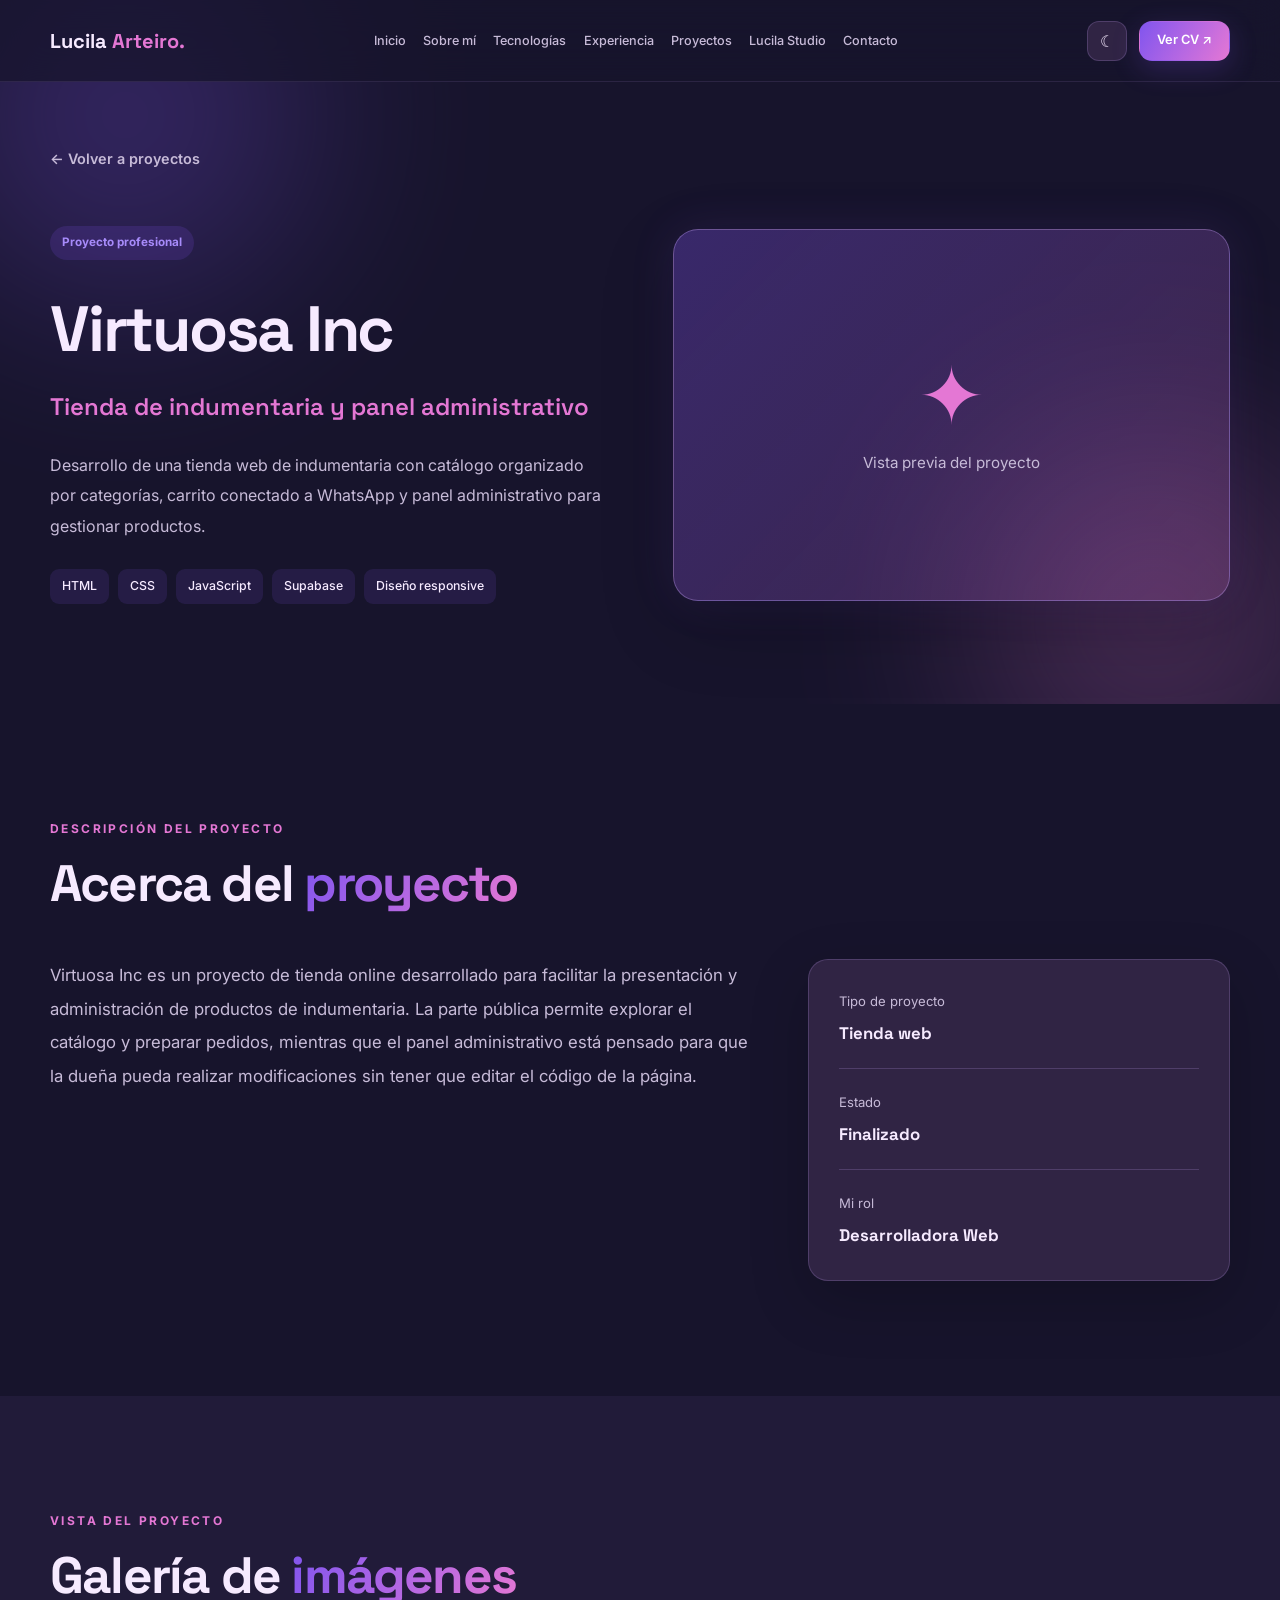
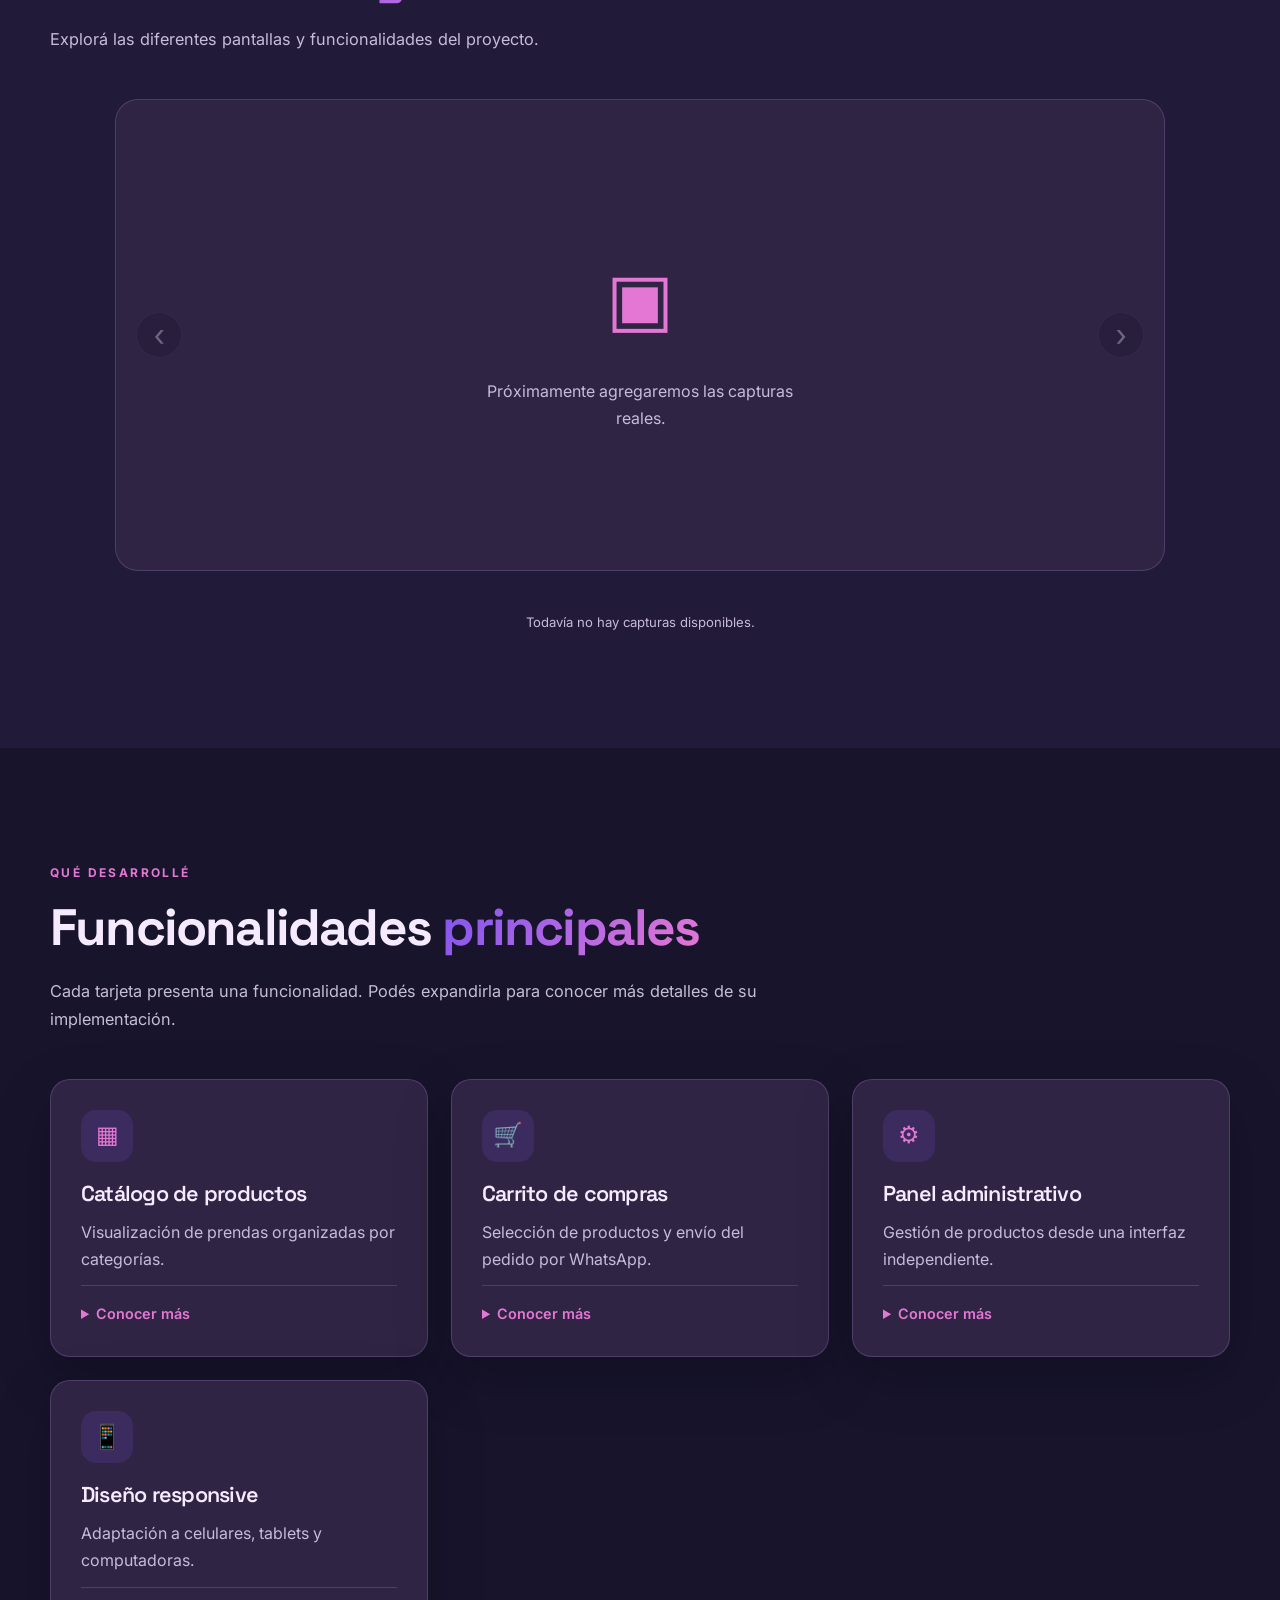
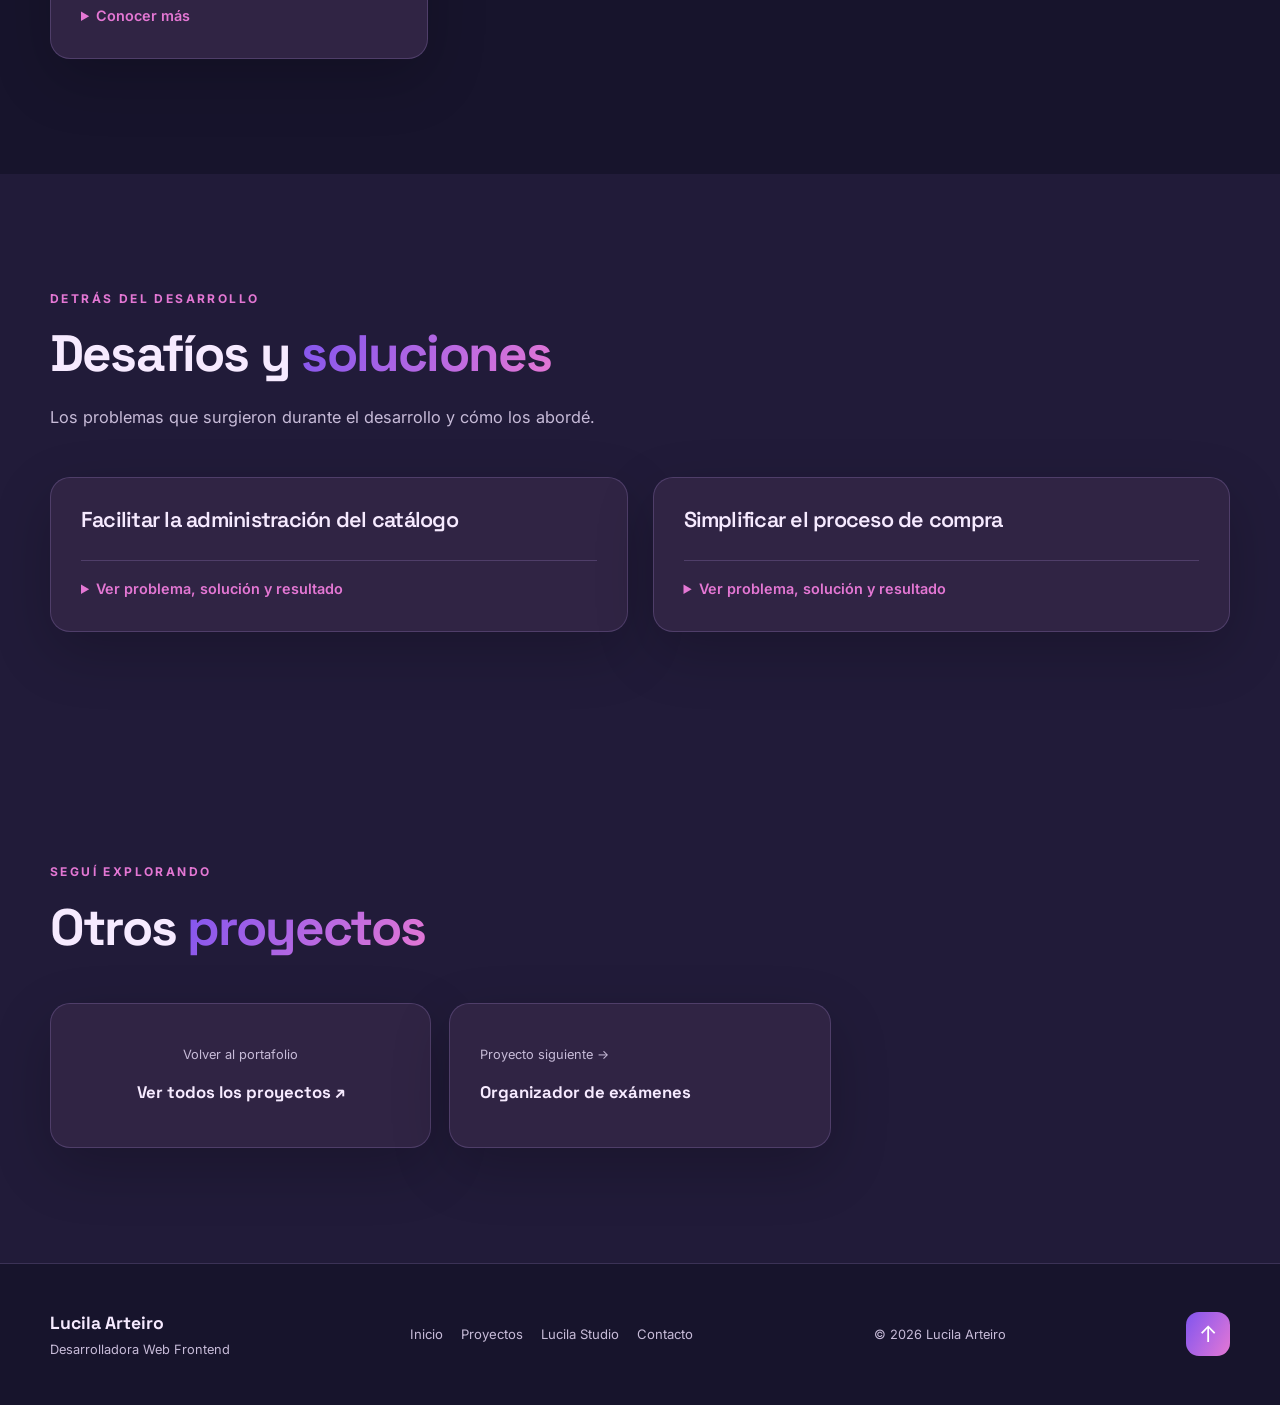
==== proyecto.html @ f68df92c "Primer commit - Portafolio profesional" ====
<!DOCTYPE html>
<html lang="es">
  <head>
    <meta charset="UTF-8" />

    <meta name="viewport" content="width=device-width, initial-scale=1.0" />

    <meta
      name="description"
      content="Conocé los proyectos de desarrollo web de Lucila Arteiro."
    />

    <title>Proyecto | Lucila Arteiro</title>

    <!-- Tipografías -->
    <link rel="preconnect" href="https://fonts.googleapis.com" />

    <link rel="preconnect" href="https://fonts.gstatic.com" crossorigin />

    <link
      href="https://fonts.googleapis.com/css2?family=Inter:wght@400;500;600;700&family=Space+Grotesk:wght@400;500;600;700&display=swap"
      rel="stylesheet"
    />

    <!-- Estilos principales -->
    <link rel="stylesheet" href="styles.css" />

    <!-- Estilos de la página de proyectos -->
    <link rel="stylesheet" href="proyecto.css" />

    <!-- JavaScript -->
    <script src="app.js" defer></script>
    <script src="proyecto.js" defer></script>
  </head>

  <body>
    <!-- =====================================
       ENCABEZADO
  ====================================== -->

    <header class="header">
      <nav class="nav container" aria-label="Navegación principal">
        <a href="index.html#inicio" class="brand">
          Lucila <span>Arteiro.</span>
        </a>

        <button
          class="menu-toggle"
          aria-label="Abrir menú"
          aria-expanded="false"
          aria-controls="nav-links"
        >
          ☰
        </button>

        <div class="nav-links" id="nav-links">
          <a href="index.html#inicio"> Inicio </a>

          <a href="index.html#sobre-mi"> Sobre mí </a>

          <a href="index.html#tecnologias"> Tecnologías </a>

          <a href="index.html#experiencia"> Experiencia </a>

          <a href="index.html#proyectos"> Proyectos </a>

          <a href="studio.html"> Lucila Studio </a>

          <a href="index.html#contacto"> Contacto </a>
        </div>

        <div class="nav-actions">
          <button
            class="theme-toggle"
            aria-label="Cambiar tema"
            title="Cambiar tema"
          >
            ☾
          </button>

          <a
            href="assets/cv-lucila-arteiro.pdf"
            target="_blank"
            rel="noopener"
            class="btn btn-primary btn-small"
          >
            Ver CV ↗
          </a>
        </div>
      </nav>
    </header>

    <main>
      <!-- =====================================
         PORTADA DEL PROYECTO
    ====================================== -->

      <section class="project-hero">
        <div class="glow glow-one"></div>
        <div class="glow glow-two"></div>

        <div class="container">
          <!-- Volver al portafolio -->
          <a href="index.html#proyectos" class="project-back">
            ← Volver a proyectos
          </a>

          <div class="project-hero-grid">
            <!-- Información principal -->
            <div class="project-hero-info">
              <span class="tag" id="project-category">
                Proyecto profesional
              </span>

              <h1 id="project-title">Cargando proyecto...</h1>

              <p class="project-subtitle" id="project-subtitle"></p>

              <p class="project-description" id="project-description"></p>

              <!-- Tecnologías -->
              <div class="chips" id="project-technologies"></div>

              <!-- Enlaces -->
              <div class="project-actions" id="project-actions"></div>
            </div>

            <!-- Imagen principal -->
            <div class="project-hero-image">
              <div class="project-image-frame" id="project-cover">
                <div class="project-image-placeholder">
                  <span>✦</span>

                  <p>Vista previa del proyecto</p>
                </div>
              </div>
            </div>
          </div>
        </div>
      </section>

      <!-- =====================================
         INFORMACIÓN GENERAL
    ====================================== -->

      <section class="section">
        <div class="container">
          <p class="eyebrow">DESCRIPCIÓN DEL PROYECTO</p>

          <h2>
            Acerca del
            <span class="gradient-text"> proyecto </span>
          </h2>

          <div class="project-overview">
            <div class="project-overview-text">
              <p id="project-about">Cargando información...</p>
            </div>

            <!-- Datos principales -->
            <div class="panel project-facts">
              <div class="project-fact">
                <span>Tipo de proyecto</span>

                <strong id="project-type"> — </strong>
              </div>

              <div class="project-fact">
                <span>Estado</span>

                <strong id="project-status"> — </strong>
              </div>

              <div class="project-fact">
                <span>Mi rol</span>

                <strong id="project-role"> Desarrolladora Web </strong>
              </div>
            </div>
          </div>
        </div>
      </section>

      <!-- =====================================
         GALERÍA DE IMÁGENES
    ====================================== -->

      <section class="section section-muted" id="galeria">
        <div class="container">
          <p class="eyebrow">VISTA DEL PROYECTO</p>

          <h2>
            Galería de
            <span class="gradient-text"> imágenes </span>
          </h2>

          <p class="section-intro">
            Explorá las diferentes pantallas y funcionalidades del proyecto.
          </p>

          <div class="project-gallery">
            <!-- Imagen principal -->
            <div class="gallery-main">
              <button
                class="gallery-arrow gallery-prev"
                id="gallery-prev"
                aria-label="Imagen anterior"
              >
                ‹
              </button>

              <div class="gallery-image-container" id="gallery-image-container">
                <img
                  id="gallery-main-image"
                  src=""
                  alt="Captura del proyecto"
                  hidden
                />

                <div class="gallery-placeholder" id="gallery-placeholder">
                  <span>▣</span>

                  <p>Próximamente agregaremos las capturas reales.</p>
                </div>
              </div>

              <button
                class="gallery-arrow gallery-next"
                id="gallery-next"
                aria-label="Imagen siguiente"
              >
                ›
              </button>
            </div>

            <!-- Miniaturas -->
            <div class="gallery-thumbnails" id="gallery-thumbnails"></div>

            <!-- Contador -->
            <p class="gallery-counter" id="gallery-counter"></p>

            <!-- Ampliar -->
            <button
              class="btn btn-outline gallery-expand"
              id="gallery-expand"
              type="button"
            >
              ⛶ Ampliar imagen
            </button>
          </div>
        </div>
      </section>

      <!-- =====================================
         FUNCIONALIDADES
    ====================================== -->

      <section class="section" id="funcionalidades">
        <div class="container">
          <p class="eyebrow">QUÉ DESARROLLÉ</p>

          <h2>
            Funcionalidades
            <span class="gradient-text"> principales </span>
          </h2>

          <p class="section-intro">
            Cada tarjeta presenta una funcionalidad. Podés expandirla para
            conocer más detalles de su implementación.
          </p>

          <div class="project-features-grid" id="project-features"></div>
        </div>
      </section>

      <!-- =====================================
         DESAFÍOS Y SOLUCIONES
    ====================================== -->

      <section class="section section-muted" id="desafios">
        <div class="container">
          <p class="eyebrow">DETRÁS DEL DESARROLLO</p>

          <h2>
            Desafíos y
            <span class="gradient-text"> soluciones </span>
          </h2>

          <p class="section-intro">
            Los problemas que surgieron durante el desarrollo y cómo los abordé.
          </p>

          <div class="project-challenges" id="project-challenges"></div>
        </div>
      </section>

      <!-- =====================================
         ESTADO DE DESARROLLO
    ====================================== -->

      <section class="section" id="project-roadmap-section" hidden>
        <div class="container">
          <p class="eyebrow">PROGRESO DEL PROYECTO</p>

          <h2>
            Estado de
            <span class="gradient-text"> desarrollo </span>
          </h2>

          <p class="section-intro">
            Etapas completadas, en proceso y pendientes.
          </p>

          <div class="project-roadmap" id="project-roadmap"></div>
        </div>
      </section>

      <!-- =====================================
         NAVEGACIÓN ENTRE PROYECTOS
    ====================================== -->

      <section class="section section-muted">
        <div class="container">
          <p class="eyebrow">SEGUÍ EXPLORANDO</p>

          <h2>
            Otros
            <span class="gradient-text"> proyectos </span>
          </h2>

          <div class="project-navigation">
            <a
              href="#"
              class="panel project-nav-card"
              id="previous-project"
              hidden
            >
              <span>← Proyecto anterior</span>

              <strong id="previous-project-name"> — </strong>
            </a>

            <a
              href="index.html#proyectos"
              class="panel project-nav-card project-nav-all"
            >
              <span>Volver al portafolio</span>

              <strong> Ver todos los proyectos ↗ </strong>
            </a>

            <a href="#" class="panel project-nav-card" id="next-project" hidden>
              <span>Proyecto siguiente →</span>

              <strong id="next-project-name"> — </strong>
            </a>
          </div>
        </div>
      </section>
    </main>

    <!-- =====================================
       VENTANA PARA AMPLIAR IMÁGENES
  ====================================== -->

    <div
      class="gallery-lightbox"
      id="gallery-lightbox"
      role="dialog"
      aria-modal="true"
      aria-label="Imagen ampliada del proyecto"
      aria-hidden="true"
      hidden
    >
      <button
        class="lightbox-close"
        id="lightbox-close"
        aria-label="Cerrar imagen"
      >
        ✕
      </button>

      <button
        class="lightbox-arrow"
        id="lightbox-prev"
        aria-label="Imagen anterior"
      >
        ‹
      </button>

      <img id="lightbox-image" src="" alt="Captura ampliada del proyecto" />

      <button
        class="lightbox-arrow"
        id="lightbox-next"
        aria-label="Imagen siguiente"
      >
        ›
      </button>
    </div>

    <!-- =====================================
       FOOTER
  ====================================== -->

    <footer class="footer">
      <div class="container footer-inner">
        <div>
          <strong> Lucila Arteiro </strong>

          <p>Desarrolladora Web Frontend</p>
        </div>

        <div class="footer-links">
          <a href="index.html"> Inicio </a>

          <a href="index.html#proyectos"> Proyectos </a>

          <a href="studio.html"> Lucila Studio </a>

          <a href="index.html#contacto"> Contacto </a>
        </div>

        <p>
          © <span id="year"></span>
          Lucila Arteiro
        </p>

        <a href="#" class="back-top" aria-label="Volver arriba"> ↑ </a>
      </div>
    </footer>
  </body>
</html>
---- styles.css ----
/* =========================================
   LUCILA ARTEIRO — PORTAFOLIO PROFESIONAL
   styles.css
========================================= */

/* =========================================
   1. VARIABLES Y TEMAS
========================================= */

:root {
  --bg: #17142c;
  --bg-soft: #211b39;
  --surface: #302444;
  --surface-hover: #3c2d56;

  --text: #f6eaff;
  --text-muted: #c7bbd8;

  --primary: #8155ee;
  --primary-light: #a78bfa;
  --pink: #e477d4;

  --border: rgba(185, 153, 236, 0.22);

  --gradient: linear-gradient(120deg, #8155ee 0%, #b768e2 55%, #e477d4 100%);

  --shadow: 0 20px 60px rgba(0, 0, 0, 0.2);

  --radius: 20px;
  --header-height: 82px;

  --font-title: 'Space Grotesk', sans-serif;
  --font-body: 'Inter', sans-serif;

  color-scheme: dark;
}

/* Tema claro: JavaScript agregará esta clase */

body.light-theme {
  --bg: #f6eaff;
  --bg-soft: #eee3fb;
  --surface: #ffffff;
  --surface-hover: #f3eaff;

  --text: #241735;
  --text-muted: #635575;

  --border: rgba(99, 67, 151, 0.18);

  --shadow: 0 18px 50px rgba(80, 43, 125, 0.1);

  color-scheme: light;
}

/* =========================================
   2. REINICIO GENERAL
========================================= */

* {
  margin: 0;
  padding: 0;
  box-sizing: border-box;
}

html {
  scroll-behavior: smooth;
  scroll-padding-top: 100px;
}

body {
  font-family: var(--font-body);
  background: var(--bg);
  color: var(--text);
  line-height: 1.7;
  overflow-x: hidden;

  transition: background 0.35s ease, color 0.35s ease;
}

body,
button,
input,
textarea,
select {
  font-family: var(--font-body);
}

button,
input,
textarea,
select {
  font-size: inherit;
}

button {
  cursor: pointer;
}

a {
  color: inherit;
  text-decoration: none;
}

img {
  display: block;
  max-width: 100%;
}

ul {
  list-style: none;
}

::selection {
  background: var(--primary);
  color: #fff;
}

:focus-visible {
  outline: 3px solid var(--pink);
  outline-offset: 4px;
}

.container {
  width: min(1180px, calc(100% - 48px));
  margin-inline: auto;
}

.skip-link {
  position: fixed;
  top: -100px;
  left: 20px;
  z-index: 9999;

  padding: 12px 20px;
  border-radius: 10px;

  background: var(--primary);
  color: white;
}

.skip-link:focus {
  top: 15px;
}

/* =========================================
   3. TIPOGRAFÍA
========================================= */

h1,
h2,
h3,
h4 {
  font-family: var(--font-title);
  line-height: 1.15;
  letter-spacing: -0.035em;
}

h1 {
  font-size: clamp(2.8rem, 5vw, 5.2rem);
  font-weight: 700;
}

h2 {
  font-size: clamp(2.1rem, 4vw, 3.5rem);
  font-weight: 700;
}

h3 {
  font-size: 1.35rem;
  font-weight: 600;
}

p {
  color: var(--text-muted);
}

.gradient-text {
  display: inline-block;

  background: var(--gradient);
  background-clip: text;
  -webkit-background-clip: text;

  color: transparent;
  -webkit-text-fill-color: transparent;
}

.eyebrow {
  color: var(--pink);

  font-size: 0.75rem;
  font-weight: 700;

  letter-spacing: 0.2em;
  text-transform: uppercase;

  margin-bottom: 16px;
}

.lead {
  font-size: 1.08rem;
  max-width: 540px;
}

.section-intro {
  max-width: 730px;
  font-size: 1.02rem;
  margin-top: 20px;
  margin-bottom: 42px;
}

/* =========================================
   4. BOTONES
========================================= */

.btn {
  position: relative;

  display: inline-flex;
  align-items: center;
  justify-content: center;
  gap: 10px;

  min-height: 48px;
  padding: 13px 24px;

  border-radius: 13px;
  border: 1px solid transparent;

  font-size: 0.9rem;
  font-weight: 600;
  line-height: 1.3;

  transition: transform 0.25s ease, box-shadow 0.25s ease, background 0.25s ease,
    border-color 0.25s ease;
}

.btn:hover {
  transform: translateY(-4px);
}

.btn:active {
  transform: translateY(-1px);
}

.btn-primary {
  background: var(--gradient);
  color: #fff;

  box-shadow: 0 8px 28px rgba(129, 85, 238, 0.22);
}

.btn-primary:hover {
  box-shadow: 0 14px 35px rgba(129, 85, 238, 0.38);
}

.btn-outline {
  background: transparent;
  color: var(--text);

  border-color: var(--primary-light);
}

.btn-outline:hover {
  background: rgba(129, 85, 238, 0.1);
}

.btn-ghost {
  color: var(--text);
  background: transparent;
}

.btn-ghost:hover {
  color: var(--pink);
}

.btn-small {
  min-height: 40px;
  padding: 10px 17px;
  font-size: 0.8rem;
}

.text-link {
  display: inline-flex;
  align-items: center;
  gap: 7px;

  width: fit-content;

  color: var(--pink);
  font-size: 0.9rem;
  font-weight: 600;

  transition: color 0.2s ease, transform 0.2s ease;
}

.text-link:hover {
  color: var(--primary-light);
  transform: translateX(4px);
}

/* =========================================
   5. ENCABEZADO
========================================= */

.header {
  position: fixed;
  top: 0;
  left: 0;

  width: 100%;
  height: var(--header-height);

  z-index: 1000;

  background: rgba(23, 20, 44, 0.75);

  backdrop-filter: blur(18px);
  -webkit-backdrop-filter: blur(18px);

  border-bottom: 1px solid rgba(185, 153, 236, 0.12);

  transition: background 0.3s ease, box-shadow 0.3s ease;
}

.light-theme .header {
  background: rgba(246, 234, 255, 0.82);
}

.header.scrolled {
  box-shadow: 0 10px 35px rgba(0, 0, 0, 0.12);
}

.nav {
  height: 100%;

  display: flex;
  align-items: center;
  justify-content: space-between;

  gap: 22px;
}

.brand {
  font-family: var(--font-title);
  font-size: 1.25rem;
  font-weight: 700;

  white-space: nowrap;
}

.brand span {
  color: var(--pink);
}

.nav-links {
  display: flex;
  align-items: center;
  gap: clamp(10px, 1.35vw, 23px);
}

.nav-links a {
  font-size: 0.79rem;
  font-weight: 500;
  white-space: nowrap;

  color: var(--text-muted);

  transition: color 0.2s ease;
}

.nav-links a:hover,
.nav-links a.active {
  color: var(--pink);
}

.nav-actions {
  display: flex;
  align-items: center;
  gap: 12px;
}

.theme-toggle,
.menu-toggle {
  display: grid;
  place-items: center;

  width: 40px;
  height: 40px;

  border-radius: 12px;
  border: 1px solid var(--border);

  background: var(--surface);
  color: var(--text);

  transition: background 0.2s ease, transform 0.2s ease;
}

.theme-toggle:hover,
.menu-toggle:hover {
  background: var(--surface-hover);
  transform: translateY(-2px);
}

.menu-toggle {
  display: none;
}

/* =========================================
   6. PORTADA
========================================= */

.hero {
  position: relative;

  min-height: 100svh;

  display: flex;
  align-items: center;

  padding-top: calc(var(--header-height) + 65px);
  padding-bottom: 105px;

  isolation: isolate;
  overflow: hidden;
}

.hero-grid {
  display: grid;
  grid-template-columns: 1.15fr 0.85fr;

  align-items: center;
  gap: 65px;

  position: relative;
  z-index: 2;
}

/* Luces de fondo */

.glow {
  position: absolute;
  z-index: -1;

  width: 570px;
  height: 570px;

  border-radius: 50%;

  filter: blur(80px);
  pointer-events: none;

  opacity: 0.45;
}

.glow-one {
  top: -170px;
  left: -160px;

  background: radial-gradient(circle, rgba(129, 85, 238, 0.8), transparent 70%);

  animation: glowMoveOne 18s ease-in-out infinite alternate;
}

.glow-two {
  right: -160px;
  bottom: -200px;

  background: radial-gradient(
    circle,
    rgba(228, 119, 212, 0.65),
    transparent 70%
  );

  animation: glowMoveTwo 22s ease-in-out infinite alternate;
}

@keyframes glowMoveOne {
  from {
    transform: translate(0, 0) scale(1);
  }

  to {
    transform: translate(100px, 70px) scale(1.2);
  }
}

@keyframes glowMoveTwo {
  from {
    transform: translate(0, 0) scale(1);
  }

  to {
    transform: translate(-110px, -80px) scale(1.15);
  }
}

/* Presentación */

.hero-copy {
  position: relative;
  z-index: 3;
}

.availability {
  display: inline-flex;
  align-items: center;

  padding: 8px 15px;
  margin-bottom: 28px;

  border: 1px solid rgba(122, 222, 165, 0.35);
  border-radius: 50px;

  background: rgba(69, 169, 113, 0.1);
  color: #a6efc0;

  font-size: 0.77rem;
  font-weight: 600;
}

.light-theme .availability {
  color: #237947;
  background: #e5f7e9;
}

.hero h1 {
  margin-bottom: 20px;
}

.hero h1 .gradient-text {
  display: block;
}

.hero h2 {
  font-size: clamp(1.3rem, 2.3vw, 1.9rem);

  color: var(--text);
  margin-bottom: 22px;
}

.hero-buttons {
  display: flex;
  flex-wrap: wrap;

  gap: 13px;
  margin-top: 34px;
}

/* Animación de entrada */

.enter {
  opacity: 0;
  transform: translateY(22px);

  animation: heroEnter 0.8s ease forwards;
}

.hero-copy .enter:nth-child(1) {
  animation-delay: 0.1s;
}

.hero-copy .enter:nth-child(2) {
  animation-delay: 0.2s;
}

.hero-copy .enter:nth-child(3) {
  animation-delay: 0.35s;
}

.hero-copy .enter:nth-child(4) {
  animation-delay: 0.5s;
}

.hero-copy .enter:nth-child(5) {
  animation-delay: 0.65s;
}

.hero-copy .enter:nth-child(6) {
  animation-delay: 0.8s;
}

.hero-art.enter {
  animation-delay: 0.85s;
}

@keyframes heroEnter {
  to {
    opacity: 1;
    transform: translateY(0);
  }
}

/* =========================================
   7. FOTOGRAFÍA Y EFECTO 3D
========================================= */

.hero-art {
  display: flex;
  justify-content: center;
  align-items: center;

  min-width: 0;
  perspective: 1000px;
}

.portrait-tilt {
  position: relative;

  width: min(100%, 370px);
  aspect-ratio: 4 / 5;

  transform-style: preserve-3d;

  transition: transform 0.25s ease-out;
  will-change: transform;
}

.portrait {
  width: 100%;
  height: 100%;

  overflow: hidden;

  border-radius: 30px;
  border: 3px solid rgba(175, 128, 255, 0.7);

  background: linear-gradient(135deg, #493365, #241b3a);

  box-shadow: 0 0 40px rgba(129, 85, 238, 0.22), 0 25px 70px rgba(0, 0, 0, 0.25);
}

.portrait img {
  width: 100%;
  height: 100%;
  object-fit: cover;
  object-position: center;
}

.portrait-placeholder {
  width: 100%;
  height: 100%;

  flex-direction: column;
  align-items: center;
  justify-content: center;
  gap: 10px;

  text-align: center;
  padding: 20px;
}

.portrait-placeholder span {
  font-size: 4rem;
  color: var(--pink);
}

.portrait-placeholder p {
  color: white;
  font-weight: 600;
}

.portrait-placeholder small {
  color: #d2bce9;
}

/* Tarjetas tecnológicas flotantes */

.tech-float {
  position: absolute;
  z-index: 5;

  display: inline-flex;
  align-items: center;
  justify-content: center;

  min-width: 90px;

  padding: 12px 17px;

  border-radius: 14px;
  border: 1px solid rgba(228, 119, 212, 0.4);

  background: rgba(48, 36, 68, 0.9);
  color: #fff;

  font-size: 0.84rem;
  font-weight: 700;

  box-shadow: 0 15px 35px rgba(0, 0, 0, 0.2);

  backdrop-filter: blur(12px);
  -webkit-backdrop-filter: blur(12px);

  animation: floatTech 5s ease-in-out infinite;
}

.float-html {
  top: 14%;
  left: -50px;
  animation-delay: 0s;
}

.float-css {
  top: 48%;
  right: -55px;
  animation-delay: 1.1s;
}

.float-js {
  bottom: 8%;
  left: -38px;
  animation-delay: 2.2s;
}

@keyframes floatTech {
  0%,
  100% {
    transform: translateY(0);
  }

  50% {
    transform: translateY(-13px);
  }
}

/* Indicador para bajar */

.scroll-hint {
  position: absolute;
  bottom: 30px;
  left: 50%;

  transform: translateX(-50%);

  color: var(--text-muted);
  font-size: 0.78rem;

  animation: scrollBounce 2.5s ease-in-out infinite;
}

@keyframes scrollBounce {
  0%,
  100% {
    transform: translate(-50%, 0);
  }

  50% {
    transform: translate(-50%, -8px);
  }
}

/* =========================================
   8. SECCIONES
========================================= */

.section {
  padding: 115px 0;
  position: relative;
}

.section-muted {
  background: var(--bg-soft);
}

.section h2 {
  max-width: 850px;
}

/* =========================================
   9. TARJETAS GENERALES
========================================= */

.panel {
  background: var(--surface);

  border: 1px solid var(--border);
  border-radius: var(--radius);

  padding: 30px;

  box-shadow: var(--shadow);

  transition: transform 0.3s ease, background 0.3s ease, border-color 0.3s ease,
    box-shadow 0.3s ease;
}

.panel:hover {
  transform: translateY(-5px);

  border-color: rgba(185, 153, 236, 0.5);

  box-shadow: 0 25px 60px rgba(0, 0, 0, 0.16);
}

.panel h3 {
  margin-bottom: 12px;
}

.panel-icon {
  display: grid;
  place-items: center;

  width: 52px;
  height: 52px;

  margin-bottom: 20px;

  border-radius: 15px;

  background: rgba(129, 85, 238, 0.15);
  color: var(--pink);

  font-size: 1.5rem;
}

/* =========================================
   10. SOBRE MÍ
========================================= */

.about-grid {
  display: grid;
  grid-template-columns: repeat(2, minmax(0, 1fr));

  gap: 22px;
}

.about-wide {
  grid-column: span 2;
}

.about-grid .panel {
  min-height: 230px;
}

.about-grid details {
  margin-top: 22px;
}

details {
  border-top: 1px solid var(--border);
  padding-top: 16px;
}

summary {
  cursor: pointer;

  color: var(--pink);
  font-weight: 600;
  font-size: 0.9rem;

  list-style-position: inside;
}

details[open] summary {
  margin-bottom: 14px;
}

details p + p {
  margin-top: 12px;
}

.github-panel {
  background: linear-gradient(135deg, rgba(129, 85, 238, 0.3), var(--surface));
}

.github-panel .text-link {
  margin-top: 20px;
}

/* =========================================
   11. TECNOLOGÍAS Y PESTAÑAS
========================================= */

.tabs {
  display: flex;
  flex-wrap: wrap;
  gap: 12px;

  margin-bottom: 32px;
}

.tab {
  padding: 12px 22px;

  border-radius: 50px;
  border: 1px solid var(--border);

  background: var(--surface);
  color: var(--text-muted);

  font-size: 0.88rem;
  font-weight: 600;

  transition: transform 0.2s ease, background 0.2s ease, color 0.2s ease;
}

.tab:hover {
  transform: translateY(-2px);
  color: var(--text);
}

.tab.active,
.tab[aria-selected='true'] {
  background: var(--gradient);
  color: #fff;
  border-color: transparent;
}

.tech-grid {
  display: grid;
  grid-template-columns: repeat(3, minmax(0, 1fr));

  gap: 20px;
}

.tech-card {
  min-height: 145px;

  display: flex;
  flex-direction: column;
  align-items: center;
  justify-content: center;
  gap: 12px;

  padding: 25px;

  border: 1px solid var(--border);
  border-radius: 18px;

  background: var(--surface);
  color: var(--text);

  text-align: center;

  transition: transform 0.3s ease, background 0.3s ease, border-color 0.3s ease;
}

.tech-card:hover,
.tech-card.active {
  transform: translateY(-5px);
  border-color: var(--pink);
  background: var(--surface-hover);
}

.tech-icon {
  display: grid;
  place-items: center;

  width: 54px;
  height: 54px;

  border-radius: 15px;

  background: rgba(129, 85, 238, 0.17);
  color: var(--pink);

  font-family: var(--font-title);
  font-size: 1.1rem;
  font-weight: 700;
}

.tech-name {
  font-weight: 700;
  font-size: 1rem;
}

.tech-description {
  color: var(--text-muted);
  font-size: 0.82rem;
  line-height: 1.6;
}

/* =========================================
   12. EXPERIENCIA
========================================= */

.timeline {
  position: relative;

  max-width: 900px;

  margin-top: 55px;
  padding-left: 40px;

  border-left: 2px solid var(--primary);
}

.timeline-card {
  position: relative;
}

.timeline-dot {
  position: absolute;

  top: 35px;
  left: -49px;

  width: 16px;
  height: 16px;

  border-radius: 50%;

  background: var(--pink);

  box-shadow: 0 0 0 7px rgba(129, 85, 238, 0.15);
}

.tag {
  display: inline-block;

  padding: 7px 12px;
  margin-bottom: 18px;

  border-radius: 50px;

  background: rgba(129, 85, 238, 0.16);
  color: var(--primary-light);

  font-size: 0.73rem;
  font-weight: 700;
}

.timeline-card h3 {
  margin-bottom: 15px;
}

.timeline-card details {
  margin-top: 25px;
}

.chips {
  display: flex;
  flex-wrap: wrap;

  gap: 9px;
  margin-top: 22px;
}

.chips span {
  padding: 7px 12px;

  border-radius: 9px;

  background: rgba(129, 85, 238, 0.13);
  color: var(--text);

  font-size: 0.77rem;
  font-weight: 500;
}

/* =========================================
   13. PROYECTOS
========================================= */

.projects {
  display: flex;
  flex-direction: column;
  gap: 35px;
}

.project-feature {
  display: grid;
  grid-template-columns: 1.05fr 0.95fr;

  gap: 40px;
  align-items: center;

  padding: 28px;

  border: 1px solid var(--border);
  border-radius: 24px;

  background: var(--surface);
}

.project-visual {
  min-height: 340px;

  display: flex;
  align-items: center;
  justify-content: center;

  padding: 24px;

  border-radius: 18px;

  background: linear-gradient(
    135deg,
    rgba(129, 85, 238, 0.4),
    rgba(228, 119, 212, 0.22)
  );
}

.mock-browser {
  display: flex;
  flex-direction: column;
  align-items: center;
  justify-content: center;

  gap: 22px;

  width: 100%;
  min-height: 250px;

  border: 1px solid rgba(255, 255, 255, 0.2);
  border-radius: 15px;

  background: #20182f;
  color: #fff;

  box-shadow: 0 20px 45px rgba(0, 0, 0, 0.2);
}

.mock-browser span {
  align-self: flex-start;
  margin-left: 18px;

  color: #e477d4;
  letter-spacing: 5px;
}

.mock-browser strong {
  font-family: var(--font-title);
  font-size: clamp(1.5rem, 3vw, 2.5rem);
  letter-spacing: 0.1em;
}

.mock-browser small {
  max-width: 230px;

  color: #c7bbd8;
  text-align: center;
}

.project-content h3 {
  font-size: clamp(1.8rem, 3vw, 2.5rem);
  margin-bottom: 20px;
}

.project-content .btn {
  margin-top: 28px;
}

.project-cards {
  display: grid;
  grid-template-columns: repeat(2, minmax(0, 1fr));

  gap: 24px;
}

.project-card {
  display: flex;
  flex-direction: column;
  align-items: flex-start;

  min-height: 300px;
}

.project-card .text-link {
  margin-top: auto;
  padding-top: 22px;
}

.project-symbol {
  font-size: 2.5rem;
  color: var(--pink);

  margin-bottom: 20px;
}

.tag-wip {
  color: #f3bf82;
  background: rgba(243, 191, 130, 0.13);
}

/* Ocultar proyectos al filtrar */

.project-feature.is-hidden,
.project-card.is-hidden,
.project-cards.is-hidden {
  display: none;
}

/* =========================================
   14. LUCILA STUDIO
========================================= */

.studio-preview {
  display: grid;
  grid-template-columns: 1.2fr 0.8fr;

  gap: 60px;
  align-items: center;
}

.studio-preview .btn {
  margin-top: 8px;
}

.studio-mark {
  position: relative;

  display: grid;
  place-items: center;

  min-height: 330px;

  border: 1px solid var(--border);
  border-radius: 28px;

  background: linear-gradient(
    135deg,
    rgba(129, 85, 238, 0.3),
    rgba(228, 119, 212, 0.18)
  );

  color: var(--text);

  font-family: var(--font-title);
  font-size: clamp(5rem, 10vw, 8rem);
  font-weight: 700;
}

.studio-mark span {
  position: absolute;
  top: 55px;
  right: 65px;

  color: var(--pink);
  font-size: 2.5rem;
}

/* =========================================
   15. CONTACTO
========================================= */

.contact-grid {
  display: grid;
  grid-template-columns: 1.1fr 0.9fr;

  gap: 30px;
  align-items: start;

  margin-top: 45px;
}

.contact-form {
  display: flex;
  flex-direction: column;
  gap: 20px;
}

.contact-form label {
  display: flex;
  flex-direction: column;
  gap: 9px;

  color: var(--text);
  font-size: 0.86rem;
  font-weight: 600;
}

.contact-form input,
.contact-form select,
.contact-form textarea {
  width: 100%;

  padding: 14px 16px;

  border: 1px solid var(--border);
  border-radius: 12px;

  background: var(--bg-soft);
  color: var(--text);

  outline: none;

  transition: border-color 0.2s ease, box-shadow 0.2s ease;
}

.contact-form input:focus,
.contact-form select:focus,
.contact-form textarea:focus {
  border-color: var(--primary-light);

  box-shadow: 0 0 0 3px rgba(129, 85, 238, 0.12);
}

.contact-form textarea {
  resize: vertical;
  min-height: 130px;
}

.contact-form input::placeholder,
.contact-form textarea::placeholder {
  color: var(--text-muted);
  opacity: 0.75;
}

.form-note {
  font-size: 0.77rem;
}

.contact-side {
  display: flex;
  flex-direction: column;
  gap: 18px;
}

.contact-link {
  display: flex;
  flex-direction: column;
  gap: 8px;
}

.contact-link strong {
  font-family: var(--font-title);
  font-size: 1.05rem;
}

.contact-link span {
  color: var(--text-muted);
  font-size: 0.86rem;
  overflow-wrap: anywhere;
}

/* =========================================
   16. FOOTER
========================================= */

.footer {
  padding: 45px 0;

  border-top: 1px solid var(--border);
  background: var(--bg);
}

.footer-inner {
  display: flex;
  align-items: center;
  justify-content: space-between;

  gap: 25px;
  flex-wrap: wrap;
}

.footer-inner strong {
  font-family: var(--font-title);
  font-size: 1.1rem;
}

.footer-inner p {
  font-size: 0.8rem;
}

.footer-links {
  display: flex;
  gap: 18px;
  flex-wrap: wrap;
}

.footer-links a {
  color: var(--text-muted);
  font-size: 0.82rem;

  transition: color 0.2s ease;
}

.footer-links a:hover {
  color: var(--pink);
}

.back-top {
  display: grid;
  place-items: center;

  width: 44px;
  height: 44px;

  border-radius: 13px;

  background: var(--gradient);
  color: white;

  font-size: 1.4rem;

  transition: transform 0.25s ease;
}

.back-top:hover {
  transform: translateY(-5px);
}

/* =========================================
   17. ANIMACIONES AL HACER SCROLL
========================================= */

/* Se aplicará mediante JavaScript */

.reveal {
  opacity: 0;
  transform: translateY(30px);

  transition: opacity 0.7s ease, transform 0.7s ease;
}

.reveal.visible {
  opacity: 1;
  transform: translateY(0);
}

/* =========================================
   18. RESPONSIVE — TABLETS
========================================= */

@media (max-width: 1100px) {
  .nav-links {
    gap: 11px;
  }

  .nav-links a {
    font-size: 0.73rem;
  }

  .brand {
    font-size: 1.1rem;
  }

  .hero-grid {
    gap: 35px;
  }

  .float-html {
    left: -20px;
  }

  .float-css {
    right: -20px;
  }

  .float-js {
    left: -15px;
  }
}

/* =========================================
   19. RESPONSIVE — MENÚ MÓVIL
========================================= */

@media (max-width: 900px) {
  :root {
    --header-height: 72px;
  }

  .menu-toggle {
    display: grid;
    order: 3;
  }

  .nav-actions {
    margin-left: auto;
  }

  .nav-links {
    position: absolute;

    top: var(--header-height);
    left: 0;

    width: 100%;

    display: flex;
    flex-direction: column;
    align-items: stretch;
    gap: 0;

    padding: 12px 24px 24px;

    background: var(--bg-soft);

    border-bottom: 1px solid var(--border);

    opacity: 0;
    visibility: hidden;
    pointer-events: none;

    transform: translateY(-12px);

    transition: opacity 0.25s ease, transform 0.25s ease, visibility 0.25s ease;
  }

  .nav-links.open {
    opacity: 1;
    visibility: visible;
    pointer-events: auto;

    transform: translateY(0);
  }

  .nav-links a {
    padding: 14px 10px;

    font-size: 0.95rem;

    border-bottom: 1px solid var(--border);
  }

  .hero-grid {
    grid-template-columns: 1fr;
    gap: 55px;
  }

  .hero-copy {
    max-width: 650px;
  }

  .hero-art {
    max-width: 500px;
    width: 100%;
    margin-inline: auto;
  }

  .portrait-tilt {
    width: min(78%, 360px);
  }

  .project-feature,
  .studio-preview,
  .contact-grid {
    grid-template-columns: 1fr;
  }

  .studio-mark {
    min-height: 250px;
  }

  .tech-grid {
    grid-template-columns: repeat(2, minmax(0, 1fr));
  }
}

/* =========================================
   20. RESPONSIVE — CELULARES
========================================= */

@media (max-width: 600px) {
  .container {
    width: min(100% - 32px, 1180px);
  }

  .section {
    padding: 75px 0;
  }

  .hero {
    padding-top: 120px;
    padding-bottom: 85px;
  }

  .hero-grid {
    gap: 45px;
  }

  .hero h1 {
    font-size: clamp(2.5rem, 10vw, 3.7rem);
  }

  .hero h2 {
    font-size: 1.25rem;
  }

  .lead {
    font-size: 0.96rem;
  }

  .hero-buttons {
    gap: 10px;
  }

  .hero-buttons .btn {
    width: 100%;
  }

  .portrait-tilt {
    width: min(75%, 310px);
  }

  .tech-float {
    min-width: 65px;
    padding: 9px 11px;

    font-size: 0.68rem;
  }

  .float-html {
    left: -24px;
  }

  .float-css {
    right: -24px;
  }

  .float-js {
    left: -18px;
  }

  .about-grid,
  .project-cards,
  .tech-grid {
    grid-template-columns: 1fr;
  }

  .about-wide {
    grid-column: auto;
  }

  .panel {
    padding: 23px;
  }

  .tabs {
    gap: 8px;
  }

  .tab {
    padding: 10px 15px;
    font-size: 0.78rem;
  }

  .timeline {
    padding-left: 25px;
  }

  .timeline-dot {
    left: -34px;
  }

  .project-feature {
    padding: 17px;
    gap: 25px;
  }

  .project-visual {
    min-height: 230px;
    padding: 14px;
  }

  .mock-browser {
    min-height: 190px;
  }

  .studio-mark {
    min-height: 210px;
  }

  .footer-inner {
    flex-direction: column;
    align-items: flex-start;
  }

  .scroll-hint {
    font-size: 0.7rem;
    white-space: nowrap;
  }

  .nav-actions .btn-small {
    padding: 9px 11px;
    font-size: 0.72rem;
  }
}

/* =========================================
   21. PANTALLAS MUY PEQUEÑAS
========================================= */

@media (max-width: 380px) {
  .brand {
    font-size: 0.98rem;
  }

  .nav {
    gap: 8px;
  }

  .nav-actions {
    gap: 7px;
  }

  .theme-toggle,
  .menu-toggle {
    width: 35px;
    height: 35px;
  }

  .nav-actions .btn-small {
    font-size: 0.68rem;
    padding: 8px;
  }
}

/* =========================================
   22. ACCESIBILIDAD
========================================= */

@media (prefers-reduced-motion: reduce) {
  html {
    scroll-behavior: auto;
  }

  *,
  *::before,
  *::after {
    animation-duration: 0.01ms !important;
    animation-iteration-count: 1 !important;
    transition-duration: 0.01ms !important;
  }

  .enter,
  .reveal {
    opacity: 1;
    transform: none;
  }

  .glow,
  .tech-float,
  .portrait-tilt {
    animation: none;
    transform: none;
  }
}

/* =========================================
   AJUSTES DE INTERACTIVIDAD
========================================= */

.tech-description[hidden] {
  display: none;
}

.tech-card {
  cursor: pointer;
}

.tech-card:focus-visible {
  outline: 3px solid var(--pink);
  outline-offset: 3px;
}

.tech-card.active {
  border-color: var(--pink);
  box-shadow: 0 12px 35px rgba(129, 85, 238, 0.18);
}

.tech-card.active .tech-icon {
  background: var(--gradient);
  color: #ffffff;
}

/* ========================================
   LOGOS DE TECNOLOGÍAS
======================================== */

.tech-icon {
  display: flex;
  align-items: center;
  justify-content: center;
}

.tech-logo {
  display: block;
  width: 38px;
  height: 38px;
  object-fit: contain;

  transition: transform 0.3s ease;
}

.tech-card:hover .tech-logo {
  transform: scale(1.15);
}

.tech-card.active .tech-logo {
  transform: scale(1.1);
}

@media (prefers-reduced-motion: reduce) {
  .tech-logo {
    transition: none;
  }
}

/* =========================================
   BOTÓN FLOTANTE DE WHATSAPP
========================================= */

.whatsapp-float {
  position: fixed;
  bottom: 24px;
  right: 24px;

  width: 56px;
  height: 56px;

  display: flex;
  align-items: center;
  justify-content: center;

  background: #25d366;
  border-radius: 50%;

  box-shadow: 0 6px 24px rgba(37, 211, 102, 0.35);

  z-index: 9999;

  transition: transform 0.3s ease, box-shadow 0.3s ease;
}

/* LOGO DE WHATSAPP */

.whatsapp-float img {
  width: 31px;
  height: 31px;
  object-fit: contain;
}

/* EFECTO AL PASAR EL MOUSE */

.whatsapp-float:hover {
  transform: translateY(-5px) scale(1.08);

  box-shadow: 0 10px 30px rgba(37, 211, 102, 0.5);
}

/* ADAPTACIÓN A CELULARES */

@media (max-width: 600px) {
  .whatsapp-float {
    width: 50px;
    height: 50px;

    bottom: 18px;
    right: 18px;
  }

  .whatsapp-float img {
    width: 28px;
    height: 28px;
  }
}

/* ACCESIBILIDAD */

@media (prefers-reduced-motion: reduce) {
  .whatsapp-float {
    transition: none;
  }
}
---- proyecto.css ----
/* =========================================
   LUCILA ARTEIRO — DETALLE DE PROYECTOS
   proyecto.css

   Complementa styles.css
========================================= */

/* =========================================
   1. PORTADA DEL PROYECTO
========================================= */

.project-hero {
  position: relative;
  isolation: isolate;
  overflow: hidden;

  min-height: 690px;
  padding: 145px 0 100px;
}

.project-hero .glow {
  z-index: -1;
}

.project-back {
  display: inline-flex;
  align-items: center;
  gap: 10px;

  margin-bottom: 55px;

  color: var(--text-muted);
  font-size: 0.9rem;
  font-weight: 600;

  transition: color 0.25s ease, transform 0.25s ease;
}

.project-back:hover {
  color: var(--pink);
  transform: translateX(-5px);
}

.project-hero-grid {
  display: grid;
  grid-template-columns: 1fr 1fr;
  align-items: center;
  gap: 65px;
}

.project-hero-info {
  position: relative;
  z-index: 2;
}

.project-hero-info h1 {
  margin: 15px 0 20px;

  font-size: clamp(2.8rem, 5vw, 5rem);
  overflow-wrap: anywhere;
}

.project-subtitle {
  margin-bottom: 22px;

  color: var(--pink);
  font-family: var(--font-title);
  font-size: clamp(1.15rem, 2vw, 1.5rem);
  font-weight: 600;
}

.project-description {
  max-width: 590px;

  color: var(--text-muted);
  font-size: 1rem;
  line-height: 1.9;
}

.project-hero-info .chips {
  margin-top: 28px;
}

.project-actions {
  display: flex;
  flex-wrap: wrap;
  gap: 12px;

  margin-top: 32px;
}

.project-actions:empty {
  display: none;
}

/* =========================================
   2. IMAGEN PRINCIPAL
========================================= */

.project-hero-image {
  min-width: 0;
  perspective: 1000px;
}

.project-image-frame {
  position: relative;

  display: flex;
  align-items: center;
  justify-content: center;

  width: 100%;
  min-height: 370px;

  overflow: hidden;

  border: 1px solid rgba(185, 153, 236, 0.4);
  border-radius: 25px;

  background: linear-gradient(
    135deg,
    rgba(129, 85, 238, 0.32),
    rgba(228, 119, 212, 0.18)
  );

  box-shadow: 0 25px 75px rgba(0, 0, 0, 0.2), 0 0 45px rgba(129, 85, 238, 0.12);

  transition: transform 0.4s ease, box-shadow 0.4s ease;
}

.project-image-frame:hover {
  transform: translateY(-7px);

  box-shadow: 0 35px 85px rgba(0, 0, 0, 0.25), 0 0 50px rgba(129, 85, 238, 0.18);
}

.project-image-frame img {
  width: 100%;
  height: 100%;

  object-fit: cover;
}

.project-image-placeholder {
  display: flex;
  flex-direction: column;
  align-items: center;
  justify-content: center;
  gap: 15px;

  width: 100%;
  min-height: 370px;

  padding: 35px;
  text-align: center;
}

.project-image-placeholder span {
  color: var(--pink);
  font-size: 5rem;
  line-height: 1;
}

.project-image-placeholder p {
  max-width: 250px;
  font-size: 0.95rem;
}

/* =========================================
   3. INFORMACIÓN GENERAL
========================================= */

.project-overview {
  display: grid;
  grid-template-columns: 1.25fr 0.75fr;
  align-items: start;
  gap: 55px;

  margin-top: 45px;
}

.project-overview-text {
  font-size: 1.05rem;
  line-height: 2;
}

.project-overview-text p + p {
  margin-top: 20px;
}

.project-facts {
  display: flex;
  flex-direction: column;
  gap: 22px;
}

.project-fact {
  display: flex;
  flex-direction: column;
  gap: 7px;

  padding-bottom: 20px;
  border-bottom: 1px solid var(--border);
}

.project-fact:last-child {
  padding-bottom: 0;
  border-bottom: 0;
}

.project-fact span {
  color: var(--text-muted);
  font-size: 0.82rem;
}

.project-fact strong {
  color: var(--text);
  font-family: var(--font-title);
  font-size: 1.05rem;
}

/* =========================================
   4. GALERÍA
========================================= */

.project-gallery {
  max-width: 1050px;
  margin: 45px auto 0;
}

.gallery-main {
  position: relative;

  display: flex;
  align-items: center;
  justify-content: center;

  min-height: 470px;

  overflow: hidden;

  border: 1px solid var(--border);
  border-radius: 23px;

  background: var(--surface);
}

.gallery-image-container {
  display: flex;
  align-items: center;
  justify-content: center;

  width: 100%;
  min-height: 470px;

  overflow: hidden;
}

.gallery-image-container img {
  display: block;

  width: 100%;
  max-height: 650px;

  object-fit: contain;
}

.gallery-image-container img[hidden] {
  display: none;
}

.gallery-placeholder {
  display: flex;
  flex-direction: column;
  align-items: center;
  justify-content: center;
  gap: 18px;

  min-height: 470px;
  width: 100%;

  padding: 35px;
  text-align: center;
}

.gallery-placeholder span {
  color: var(--pink);
  font-size: 4.5rem;
}

.gallery-placeholder p {
  max-width: 350px;
}

/* Flechas */

.gallery-arrow {
  position: absolute;
  top: 50%;
  z-index: 5;

  display: grid;
  place-items: center;

  width: 46px;
  height: 46px;

  transform: translateY(-50%);

  border: 1px solid var(--border);
  border-radius: 50%;

  background: rgba(23, 20, 44, 0.88);
  color: #ffffff;

  font-size: 2rem;
  line-height: 1;

  backdrop-filter: blur(10px);

  transition: background 0.2s ease, scale 0.2s ease;
}

.gallery-arrow:hover {
  background: var(--primary);
  scale: 1.07;
}

.gallery-arrow:disabled {
  opacity: 0.3;
  cursor: not-allowed;
}

.gallery-prev {
  left: 20px;
}

.gallery-next {
  right: 20px;
}

/* Miniaturas */

.gallery-thumbnails {
  display: flex;
  justify-content: center;
  flex-wrap: wrap;
  gap: 13px;

  margin-top: 22px;
}

.gallery-thumbnail {
  width: 100px;
  height: 75px;

  padding: 4px;

  overflow: hidden;

  border: 2px solid transparent;
  border-radius: 12px;

  background: var(--surface);
  cursor: pointer;

  transition: border-color 0.2s ease, transform 0.2s ease;
}

.gallery-thumbnail:hover {
  transform: translateY(-4px);
}

.gallery-thumbnail.active {
  border-color: var(--pink);
}

.gallery-thumbnail img {
  width: 100%;
  height: 100%;

  border-radius: 7px;
  object-fit: cover;
}

.gallery-counter {
  margin-top: 18px;

  text-align: center;
  font-size: 0.82rem;
}

.gallery-expand {
  display: flex;
  width: fit-content;

  margin: 20px auto 0;
}

/* =========================================
   5. VENTANA PARA AMPLIAR IMÁGENES
========================================= */

.gallery-lightbox {
  position: fixed;
  inset: 0;
  z-index: 3000;

  display: flex;
  align-items: center;
  justify-content: space-between;
  gap: 20px;

  padding: 65px 25px 25px;

  background: rgba(10, 7, 20, 0.96);
  backdrop-filter: blur(20px);
}

.gallery-lightbox[hidden] {
  display: none;
}

.gallery-lightbox img {
  display: block;

  max-width: min(85vw, 1200px);
  max-height: 85vh;

  object-fit: contain;
  border-radius: 10px;
}

.lightbox-close {
  position: absolute;
  top: 20px;
  right: 25px;

  display: grid;
  place-items: center;

  width: 46px;
  height: 46px;

  border: 1px solid rgba(255, 255, 255, 0.25);
  border-radius: 50%;

  background: rgba(255, 255, 255, 0.1);
  color: #ffffff;

  font-size: 1.3rem;
}

.lightbox-arrow {
  display: grid;
  place-items: center;

  flex-shrink: 0;

  width: 50px;
  height: 50px;

  border: 1px solid rgba(255, 255, 255, 0.25);
  border-radius: 50%;

  background: rgba(255, 255, 255, 0.1);
  color: #ffffff;

  font-size: 2rem;
}

.lightbox-close:hover,
.lightbox-arrow:hover {
  background: var(--primary);
}

body.lightbox-open {
  overflow: hidden;
}

/* =========================================
   6. FUNCIONALIDADES
========================================= */

.project-features-grid {
  display: grid;
  grid-template-columns: repeat(3, minmax(0, 1fr));
  gap: 23px;

  margin-top: 45px;
}

.project-feature-card {
  display: flex;
  flex-direction: column;
  gap: 12px;

  min-height: 240px;
}

.project-feature-card .panel-icon {
  margin-bottom: 8px;
}

.project-feature-card h3 {
  margin-bottom: 0;
}

.project-feature-card details {
  margin-top: auto;
}

/* =========================================
   7. DESAFÍOS Y SOLUCIONES
========================================= */

.project-challenges {
  display: grid;
  grid-template-columns: repeat(2, minmax(0, 1fr));
  gap: 25px;

  margin-top: 45px;
}

.project-challenge-card {
  display: flex;
  flex-direction: column;
  gap: 15px;
}

.project-challenge-card h3 {
  margin-bottom: 0;
}

.challenge-step {
  padding: 15px;

  border-radius: 13px;
  background: rgba(129, 85, 238, 0.09);
}

.challenge-step strong {
  display: block;

  margin-bottom: 8px;

  color: var(--pink);
  font-size: 0.85rem;
}

.challenge-step p {
  font-size: 0.88rem;
}

/* =========================================
   8. ROADMAP DE DESARROLLO
========================================= */

#project-roadmap-section[hidden] {
  display: none;
}

.project-roadmap {
  display: flex;
  flex-direction: column;
  gap: 22px;

  max-width: 900px;
  margin-top: 45px;
}

.roadmap-item {
  position: relative;

  display: flex;
  align-items: flex-start;
  gap: 20px;
}

.roadmap-indicator {
  display: grid;
  place-items: center;

  flex-shrink: 0;

  width: 44px;
  height: 44px;

  border-radius: 50%;

  background: var(--surface);
  border: 2px solid var(--border);

  color: var(--text);
  font-weight: 700;
}

.roadmap-item.completed .roadmap-indicator {
  background: rgba(67, 190, 122, 0.14);
  border-color: #43be7a;
  color: #43be7a;
}

.roadmap-item.progress .roadmap-indicator {
  background: rgba(129, 85, 238, 0.15);
  border-color: var(--primary);
  color: var(--primary-light);
}

.roadmap-item.pending .roadmap-indicator {
  color: var(--text-muted);
}

.roadmap-content {
  flex: 1;
  min-width: 0;

  padding: 22px;

  border: 1px solid var(--border);
  border-radius: 16px;

  background: var(--surface);
}

.roadmap-content h3 {
  margin-bottom: 10px;
}

.roadmap-status {
  display: inline-block;

  margin-bottom: 12px;

  color: var(--pink);
  font-size: 0.78rem;
  font-weight: 700;
}

/* =========================================
   9. NAVEGACIÓN ENTRE PROYECTOS
========================================= */

.project-navigation {
  display: grid;
  grid-template-columns: repeat(3, minmax(0, 1fr));
  gap: 18px;

  margin-top: 45px;
}

.project-nav-card {
  display: flex;
  flex-direction: column;
  justify-content: center;
  gap: 12px;

  min-height: 145px;
}

.project-nav-card[hidden] {
  display: none;
}

.project-nav-card span {
  color: var(--text-muted);
  font-size: 0.8rem;
}

.project-nav-card strong {
  font-family: var(--font-title);
  font-size: 1.05rem;
}

.project-nav-card:hover strong {
  color: var(--pink);
}

.project-nav-all {
  text-align: center;
  align-items: center;
}

/* =========================================
   10. ESTADOS VACÍOS
========================================= */

.project-empty {
  padding: 40px 25px;

  border: 1px dashed var(--border);
  border-radius: 18px;

  text-align: center;
  background: var(--surface);
}

.project-empty h2 {
  margin-bottom: 15px;
}

.project-empty p {
  margin-bottom: 25px;
}

/* =========================================
   11. RESPONSIVE — TABLETS
========================================= */

@media (max-width: 1000px) {
  .project-hero-grid {
    gap: 35px;
  }

  .project-overview {
    gap: 30px;
  }

  .project-features-grid {
    grid-template-columns: repeat(2, minmax(0, 1fr));
  }

  .project-navigation {
    grid-template-columns: repeat(2, minmax(0, 1fr));
  }
}

/* =========================================
   12. RESPONSIVE — CELULARES
========================================= */

@media (max-width: 768px) {
  .project-hero {
    min-height: auto;
    padding: 115px 0 75px;
  }

  .project-back {
    margin-bottom: 40px;
  }

  .project-hero-grid,
  .project-overview {
    grid-template-columns: 1fr;
  }

  .project-hero-grid {
    gap: 45px;
  }

  .project-hero-info h1 {
    font-size: clamp(2.6rem, 9vw, 4rem);
  }

  .project-image-frame,
  .project-image-placeholder {
    min-height: 290px;
  }

  .project-features-grid,
  .project-challenges {
    grid-template-columns: 1fr;
  }

  .gallery-main,
  .gallery-image-container,
  .gallery-placeholder {
    min-height: 300px;
  }

  .gallery-arrow {
    width: 38px;
    height: 38px;
    font-size: 1.6rem;
  }

  .gallery-prev {
    left: 10px;
  }

  .gallery-next {
    right: 10px;
  }

  .gallery-thumbnail {
    width: 75px;
    height: 60px;
  }

  .gallery-lightbox {
    gap: 5px;
    padding: 70px 8px 20px;
  }

  .gallery-lightbox img {
    max-width: calc(100vw - 100px);
    max-height: 75vh;
  }

  .lightbox-arrow {
    width: 38px;
    height: 38px;
    font-size: 1.6rem;
  }

  .project-navigation {
    grid-template-columns: 1fr;
  }

  .project-actions .btn {
    width: 100%;
  }
}

/* =========================================
   13. ACCESIBILIDAD
========================================= */

@media (prefers-reduced-motion: reduce) {
  .project-image-frame,
  .gallery-arrow,
  .gallery-thumbnail,
  .project-nav-card {
    animation: none;
    transition: none;
  }
}

/* =========================================
   AJUSTES DE LA GALERÍA
========================================= */

.gallery-placeholder[hidden],
.gallery-expand[hidden],
.project-nav-card[hidden] {
  display: none;
}

.gallery-image-container img:not([hidden]) {
  cursor: zoom-in;
}

.project-challenge-card details {
  margin-top: 12px;
}

.project-challenge-card details[open] {
  display: flex;
  flex-direction: column;
  gap: 15px;
}

.project-challenge-card details[open] summary {
  margin-bottom: 0;
}

.gallery-thumbnail:focus-visible,
.gallery-arrow:focus-visible,
.lightbox-arrow:focus-visible,
.lightbox-close:focus-visible {
  outline: 3px solid var(--pink);
  outline-offset: 3px;
}
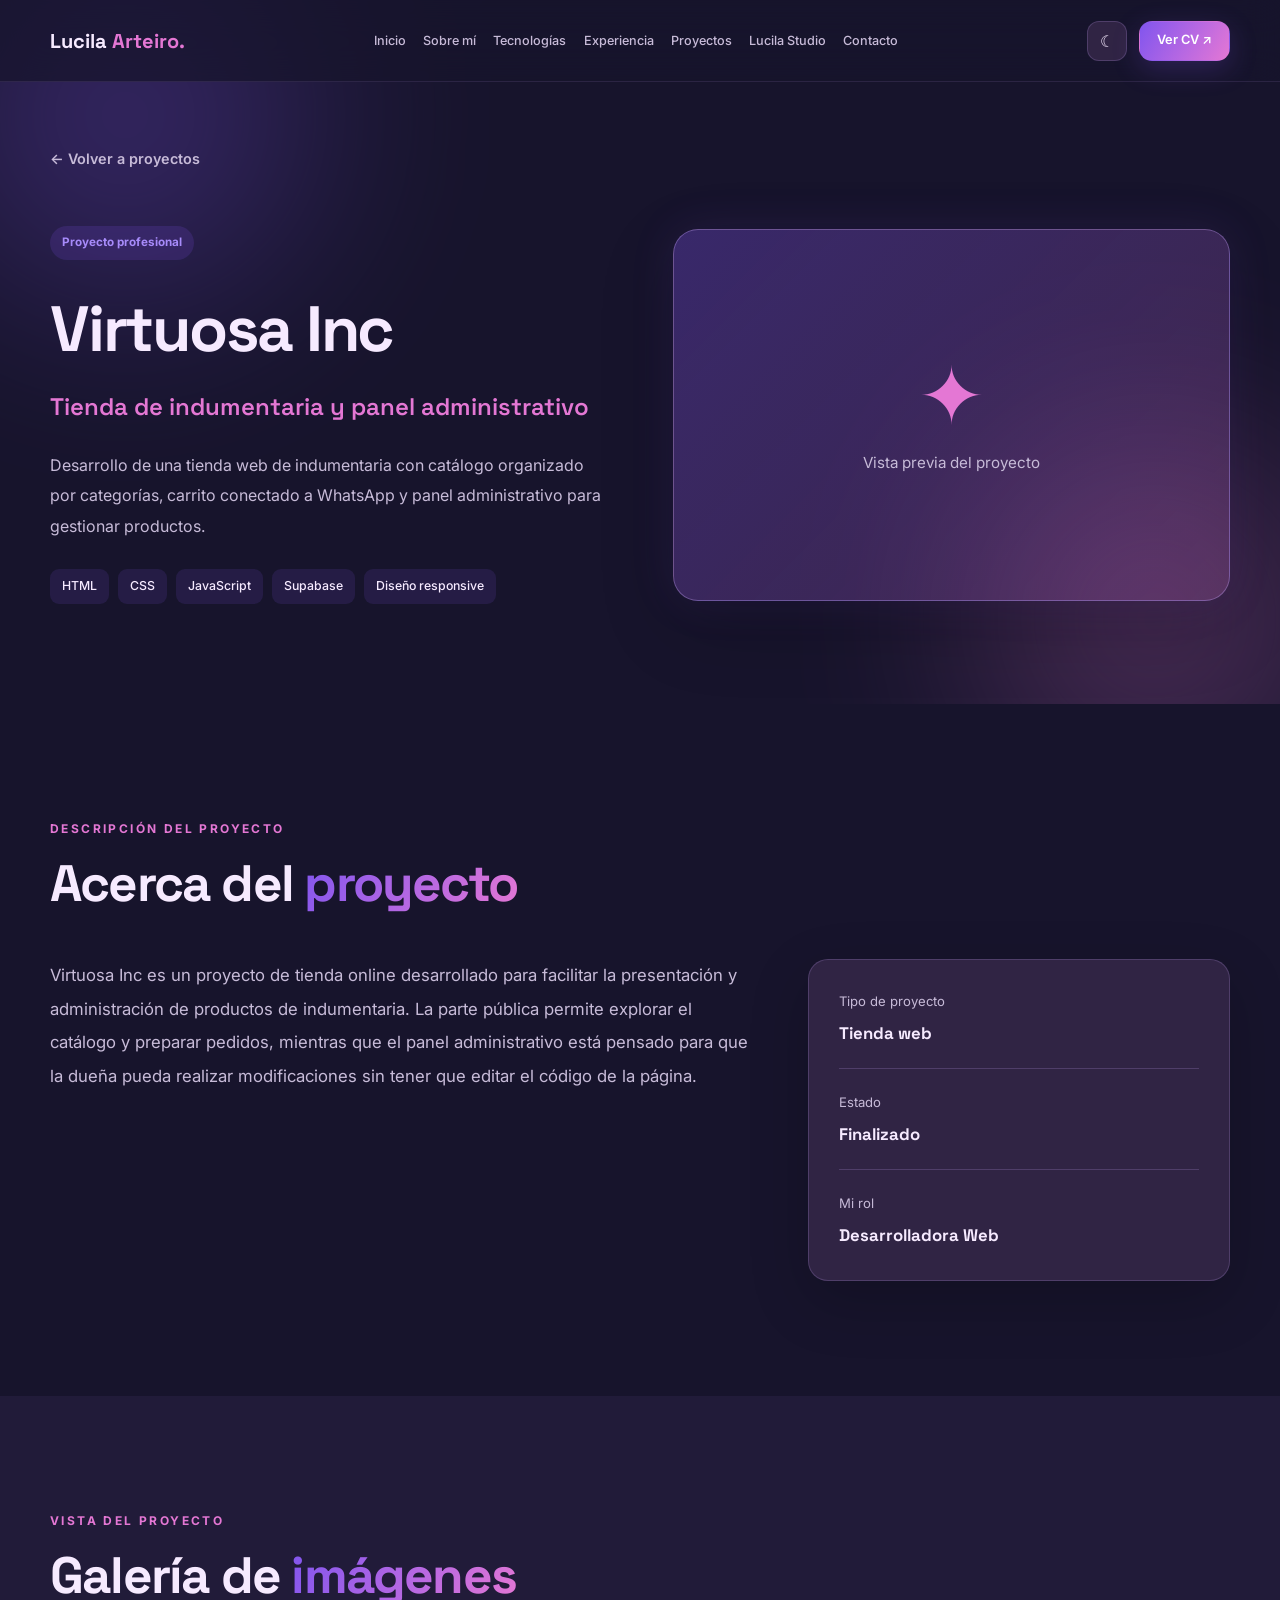
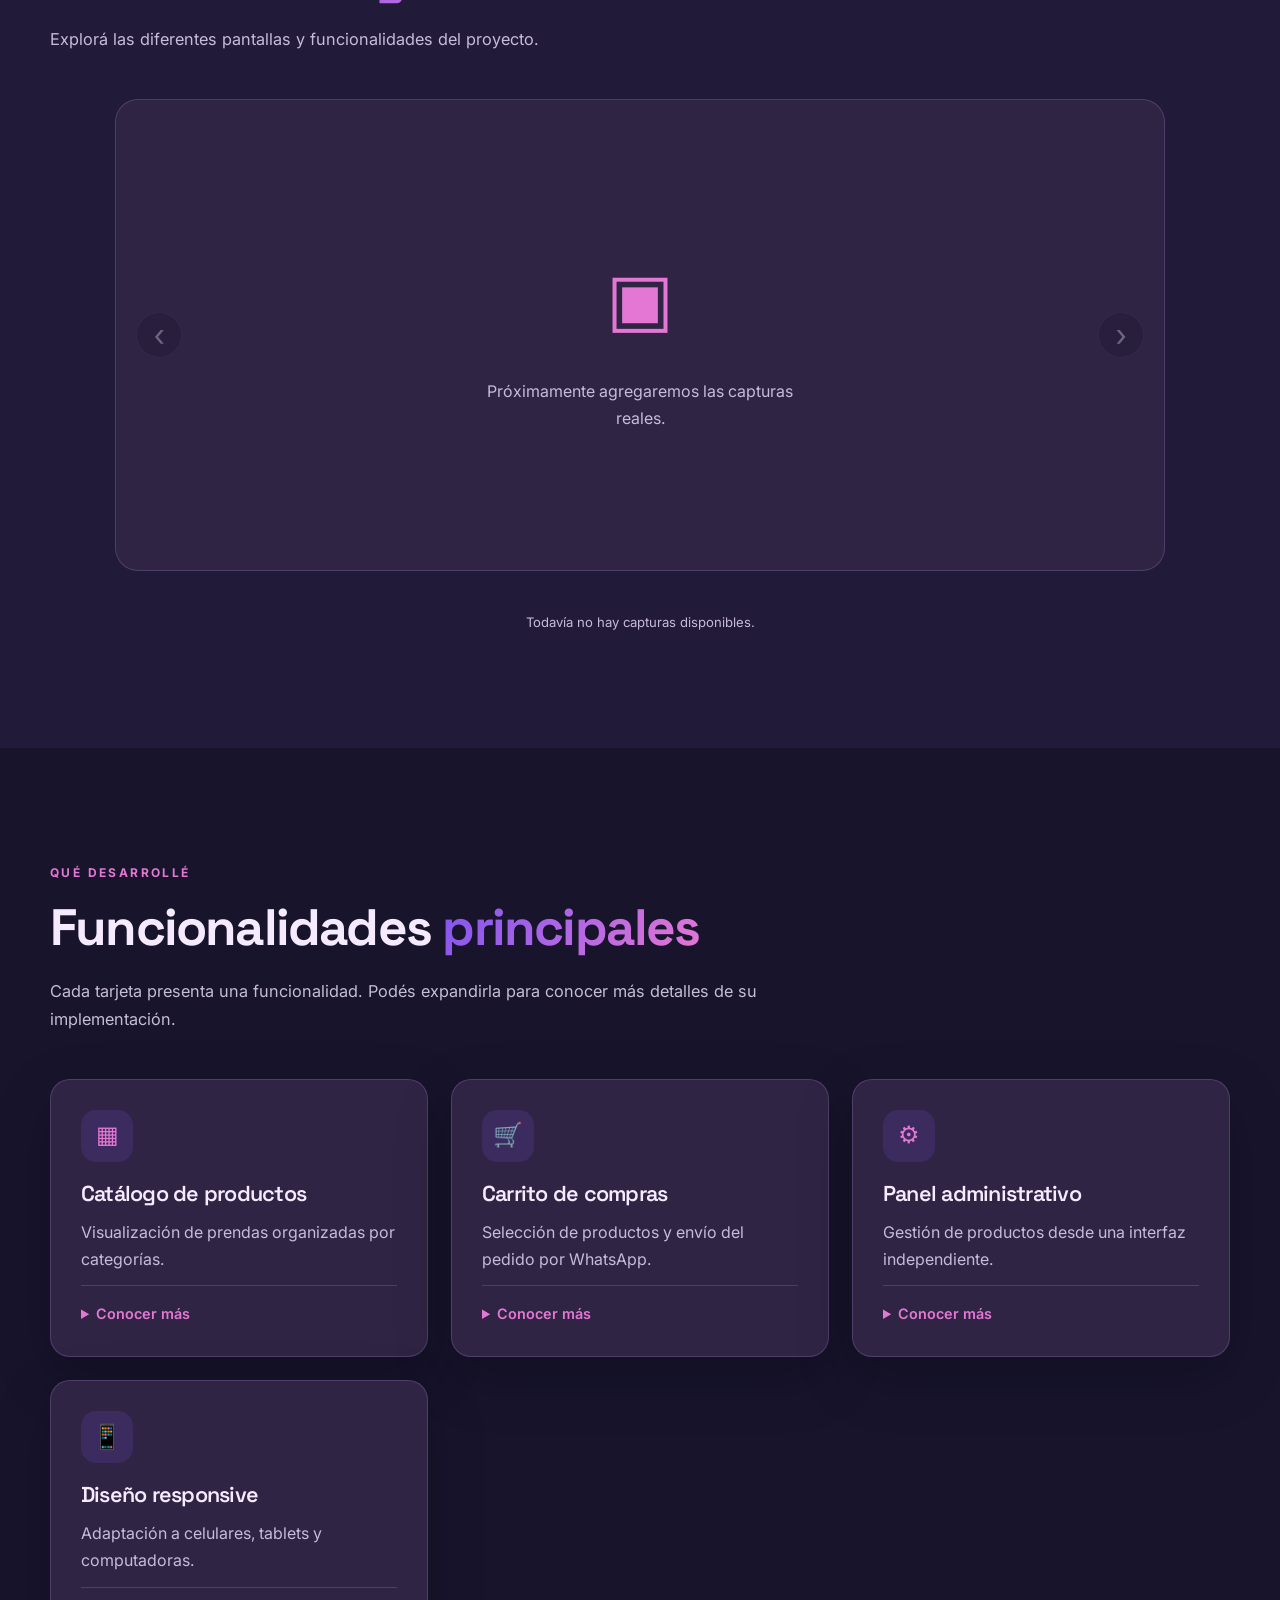
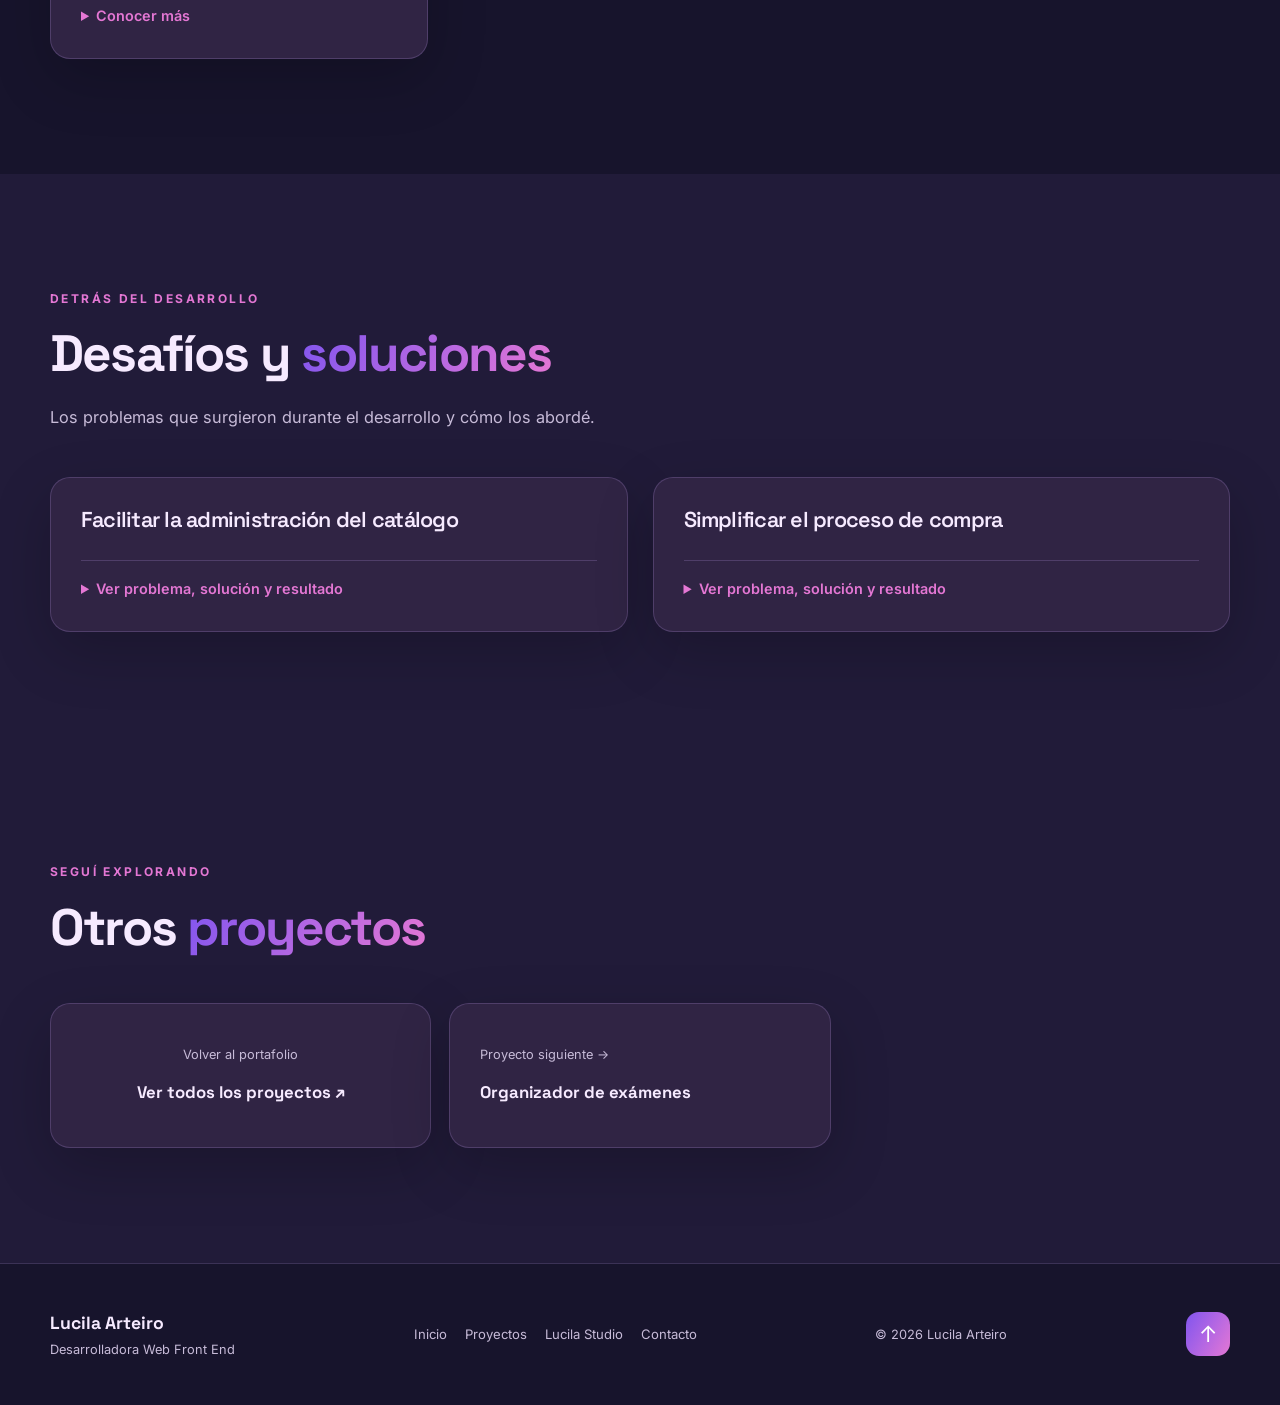
==== commit 881b2462: "Agregar favicon al portafolio" ====
--- a/proyecto.html
+++ b/proyecto.html
@@ -22,6 +22,8 @@
       rel="stylesheet"
     />
 
+    <!-- favicon -->
+    <link rel="icon" type="image/png" href="./assets/favicon (2).png" />
     <!-- Estilos principales -->
     <link rel="stylesheet" href="styles.css" />
 
@@ -408,7 +410,7 @@
         <div>
           <strong> Lucila Arteiro </strong>
 
-          <p>Desarrolladora Web Frontend</p>
+          <p>Desarrolladora Web Front End</p>
         </div>
 
         <div class="footer-links">
